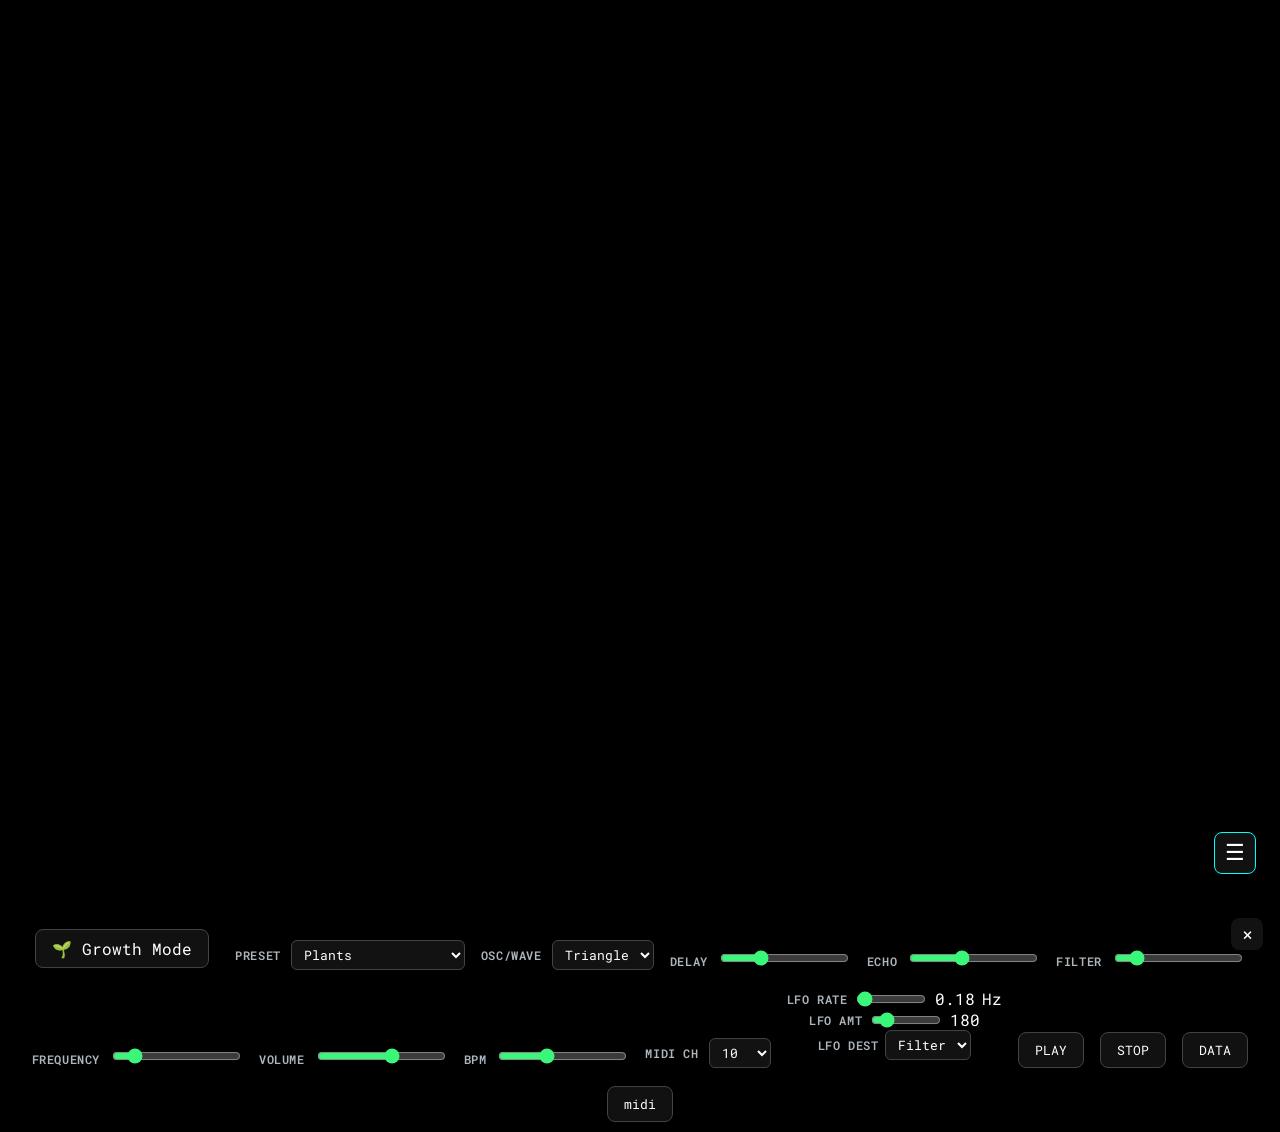
==== plantasia.html @ 4c8a29ea "Initial release of Plantasia growth-mode synth. Canonical vines app with design tokens, accessibilit" ====
<!DOCTYPE html>
<html lang="en">
<head>
  <meta charset="UTF-8" />
  <title>Plantasia — Growth Mode Synth</title>
  <meta name="viewport" content="width=device-width, initial-scale=1.0" />
  <meta name="description" content="Plant-inspired generative synth with growth mode vine visualization, 14 presets, LFO modulation, and MIDI control. Inspired by Mort Garson's Plantasia." />
  <link href="foundation/bootstrap/CUSTOM.css" rel="stylesheet">
  <link href="plantasia-vines.css" rel="stylesheet">
</head>
<body>
<canvas id="waveCanvas" role="img" aria-label="Live audio waveform or plant growth visualization"></canvas>
<div id="infoDisplay" role="status" aria-label="Parameter readout" aria-live="polite"></div>
<button id="openDrawer" class="drawer-toggle-btn" type="button" aria-label="Open controls" aria-expanded="false" aria-controls="drawer">&#9776;</button>
<div class="ui closed" id="drawer" role="region" aria-label="Synth controls">
  <button id="closeDrawer" type="button" aria-label="Close controls">&#215;</button>
  <button id="growthModeToggle" class="growth-toggle-btn" type="button" aria-pressed="false" aria-label="Toggle plant growth mode">🌱 Growth Mode</button>
  <div>
    <label>Preset</label>
    <select id="preset">
      <option value="plants">Plants</option>
      <option value="mold">Mold</option>
      <option value="bacteria">Bacteria</option>
      <option value="mushrooms">Mushrooms</option>
      <option value="harmony">Lifeform Harmony</option>
      <option value="plantasiaClassic">Plantasia Classic</option>
      <option value="greenhouse">Greenhouse Lush</option>
      <option value="cosmicdew">Cosmic Dew</option>
      <option value="daybeam">Daybeam</option>
      <option value="spiralback">Spiral Back</option>
      <option value="rockflora">Planet Rockflora</option>
      <option value="mycomurk">Myco-Murk</option>
      <option value="microburst">Microburst</option>
      <option value="fibonaccishift">Fibonacci Shift</option>
    </select>
  </div>
  <div>
    <label>OSC/WAVE</label>
    <select id="waveformSelect">
      <option value="triangle">Triangle</option>
      <option value="sine">Sine</option>
      <option value="square">Square</option>
      <option value="sawtooth">Sawtooth</option>
    </select>
  </div>
  <div>
    <label>Delay</label>
    <input type="range" id="delay" min="0.01" max="2.0" step="0.01" value="0.6" />
  </div>
  <div>
    <label>Echo</label>
    <input type="range" id="echo" min="0" max="1.0" step="0.01" value="0.4" />
  </div>
  <div>
    <label>Filter</label>
    <input type="range" id="filter" min="100" max="8000" step="10" value="1200" />
  </div>
  <div>
    <label>Frequency</label>
    <input type="range" id="freq" min="50" max="1000" step="1" value="174" />
  </div>
  <div>
    <label>Volume</label>
    <input type="range" id="volume" min="0" max="100" value="60" />
  </div>
  <div>
    <label>BPM</label>
    <input type="range" id="bpm" min="40" max="180" value="90" />
  </div>
  <div>
    <label for="midiChannelSelect">Midi Ch</label>
    <select id="midiChannelSelect">
      <option value="-1">all</option>
      <option value="0">1</option>
      <option value="1">2</option>
      <option value="2">3</option>
      <option value="3">4</option>
      <option value="4">5</option>
      <option value="5">6</option>
      <option value="6">7</option>
      <option value="7">8</option>
      <option value="8">9</option>
      <option value="9">10</option>
      <option value="10">11</option>
      <option value="11">12</option>
      <option value="12">13</option>
      <option value="13">14</option>
      <option value="14">15</option>
      <option value="15">16</option>
    </select>
  </div>
  <div class="mod-section">
    <div class="mod-row">
      <label>LFO Rate</label>
      <input type="range" id="lfoRate" min="0.01" max="10" step="0.01" value="0.18" style="width: 70px;" />
      <span id="lfoRateValue">0.18</span> Hz
    </div>
    <div class="mod-row">
      <label>LFO Amt</label>
      <input type="range" id="lfoAmt" min="0" max="1200" step="1" value="180" style="width: 70px;" />
      <span id="lfoAmtValue">180</span>
    </div>
    <div class="mod-row">
      <label>LFO Dest</label>
      <select id="lfoDest">
        <option value="filter">Filter</option>
        <option value="pitch">Pitch</option>
        <option value="pan">Pan</option>
      </select>
    </div>
  </div>
  <button id="play" type="button" aria-label="Play">PLAY</button>
  <button id="stop" type="button" aria-label="Stop">STOP</button>
  <button id="toggleDisplay" type="button" aria-pressed="false" aria-label="Show or hide data panel">DATA</button>
  <button id="toggleMidiIn" type="button" aria-pressed="true" aria-label="Toggle MIDI input">midi</button>
</div>
<script>
document.addEventListener('DOMContentLoaded', function () {
  // Drawer logic
  const drawer = document.getElementById('drawer');
  const openDrawerBtn = document.getElementById('openDrawer');
  const closeDrawerBtn = document.getElementById('closeDrawer');
  function openDrawer() {
    drawer.classList.remove('closed');
    drawer.classList.add('open');
    openDrawerBtn.style.display = 'none';
    openDrawerBtn.setAttribute('aria-expanded', 'true');
  }
  function closeDrawer() {
    drawer.classList.remove('open');
    drawer.classList.add('closed');
    openDrawerBtn.style.display = '';
    openDrawerBtn.setAttribute('aria-expanded', 'false');
  }
  openDrawerBtn.addEventListener('click', openDrawer);
  closeDrawerBtn.addEventListener('click', closeDrawer);

  // GROWTH MODE - VINE VISUALIZER
  let growthMode = false;
  const growthBtn = document.getElementById('growthModeToggle');
  let vine = null, vineAnimId = null;
  let vinePresetProps = {};

  // Helper for vine preset visual properties
  function getVinePresetProps() {
    const preset = getPresetParams();
    // You can adjust these per-preset for more unique visuals.
    return {
      color: preset.color || "#3fff8b",
      glow: "#aaffc8",
      leaf: "#d7ffd7",
      spiral: ["spiralback","fibonaccishift"].includes(getPreset()),
      zigzag: ["microburst"].includes(getPreset()),
      wide: ["greenhouse","plantasiaClassic"].includes(getPreset()),
      vineWidth: (["greenhouse","plantasiaClassic"].includes(getPreset()) ? 3.4 : 2.1),
      leafSize: (["plants","greenhouse","plantasiaClassic"].includes(getPreset()) ? 8 : 5),
      growthRate: (["microburst"].includes(getPreset()) ? 0.23 : 0.12)
    };
  }

  function resetVine() {
    vinePresetProps = getVinePresetProps();
    vine = {
      points: [],
      tipAngle: -Math.PI/2,
      tipX: window.innerWidth/2,
      tipY: window.innerHeight-30,
      pulse: 0
    };
    vine.points.push({x: vine.tipX, y: vine.tipY, angle: vine.tipAngle, age: 0});
  }

  function growVineFrame() {
    let ctx = canvas.getContext("2d");
    ctx.clearRect(0, 0, canvas.width, canvas.height);

    // Growth: add segment every ~8 frames
    if (!vine.growSlow) vine.growSlow = 0;
    vine.growSlow += vinePresetProps.growthRate;
    if (vine.growSlow >= 1) {
      vine.growSlow -= 1;
      let angleDelta = 0;
      if (vinePresetProps.spiral) {
        angleDelta += 0.07;
      }
      if (vinePresetProps.zigzag) {
        angleDelta += ((Math.floor(vine.points.length/16)%2)===0 ? 0.22 : -0.22);
      }
      // Meandering random walk
      angleDelta += (Math.random()-0.5)*0.16;
      vine.tipAngle += angleDelta;
      let len = 7 + Math.random()*2;
      let nx = vine.tipX + Math.cos(vine.tipAngle)*len;
      let ny = vine.tipY + Math.sin(vine.tipAngle)*len;
      // Wrap around screen
      if (nx < 0) nx = canvas.width+nx;
      if (nx > canvas.width) nx -= canvas.width;
      if (ny < 0) ny = canvas.height+ny;
      if (ny > canvas.height) ny -= canvas.height;
      vine.tipX = nx;
      vine.tipY = ny;
      vine.points.push({x: nx, y: ny, angle: vine.tipAngle, age: 0});
      if (vine.points.length > 1200) vine.points.shift();
    }

    // Pulse decays
    vine.pulse *= 0.96;

    // Draw vine path
    ctx.save();
    ctx.shadowBlur = 24 + vine.pulse*8;
    ctx.shadowColor = vinePresetProps.glow;
    ctx.strokeStyle = vinePresetProps.color;
    ctx.lineWidth = vinePresetProps.vineWidth + vine.pulse*2;
    ctx.beginPath();
    for (let i=0; i<vine.points.length; ++i) {
      let p = vine.points[i];
      if (i===0) ctx.moveTo(p.x, p.y);
      else ctx.lineTo(p.x, p.y);
    }
    ctx.stroke();
    ctx.shadowBlur = 0;

    // Draw leaves every 14-20 segments
    for (let i=16; i<vine.points.length; i+=Math.floor(14+Math.random()*6)) {
      let p = vine.points[i];
      ctx.save();
      ctx.translate(p.x, p.y);
      ctx.rotate(p.angle+Math.PI/2);
      ctx.fillStyle = vinePresetProps.leaf;
      ctx.globalAlpha = 0.68;
      ctx.beginPath();
      ctx.ellipse(0, 0, vinePresetProps.leafSize, vinePresetProps.leafSize/2.2, 0, 0, Math.PI*2);
      ctx.fill();
      ctx.restore();
    }

    ctx.restore();

    // Animate
    if (growthMode) vineAnimId = requestAnimationFrame(growVineFrame);
  }

  function vinePulse() {
    vine.pulse = 1.25;
  }
  // --- Instrumentation parameters per preset ---
  const presetSettings = {
    plants: { scale: [174, 220, 285, 396, 528, 660], color: "#00FF7F", waveform: "triangle", attack: 0.25, release: 2.0, detuneCents: [-7, 0, 7], pan: 0, filterType: "lowpass", filterFreq: 1800, delay: 0.4, echo: 0.34, reverb: 0.5 },
    mold: { scale: [432, 639, 741, 852], color: "#8A2BE2", waveform: "sawtooth", attack: 0.04, release: 0.7, detuneCents: [-10, 0, 10], pan: () => Math.random()*2-1, filterType: "bandpass", filterFreq: 1100, delay: 0.5, echo: 0.51, reverb: 0.25 },
    bacteria: { scale: [528, 554, 585, 728, 311], color: "#FF4500", waveform: "square", attack: 0.01, release: 0.18, detuneCents: [-12, 0, 12], pan: () => Math.random()*2-1, filterType: "highpass", filterFreq: 1400, delay: 0.2, echo: 0.17, reverb: 0.12 },
    mushrooms: { scale: [417, 444, 528, 639, 392], color: "#FFD700", waveform: "sine", attack: 0.11, release: 1.1, detuneCents: [-6, 0, 6], pan: () => Math.sin(performance.now()/950), filterType: "lowpass", filterFreq: 1600, delay: 0.38, echo: 0.24, reverb: 0.44 },
    harmony: { scale: [261, 329, 392, 466, 528, 639], color: "#00FFFF", waveform: "triangle", attack: 0.27, release: 2.1, detuneCents: [-8, 0, 8], pan: 0, filterType: "lowpass", filterFreq: 2400, delay: 0.22, echo: 0.32, reverb: 0.63 },
    plantasiaClassic: { scale: [174, 220, 261.63, 329.63, 392, 523.25], color: "#8fd694", waveform: "triangle", attack: 0.35, release: 2.8, detuneCents: [-7, 0, 7], pan: 0, filterType: "lowpass", filterFreq: 1400, delay: 0.23, echo: 0.32, reverb: 0.44 },
    greenhouse: { scale: [432, 512, 538, 576, 648], color: "#56f28c", waveform: "sine", attack: 0.45, release: 2.5, detuneCents: [-12, -3, 7, 12], pan: 0, filterType: "lowpass", filterFreq: 500, delay: 0.4, echo: 0.5, reverb: 0.65 },
    cosmicdew: { scale: [528, 1056, 792, 1584, 2112], color: "#a5e6f4", waveform: "triangle", attack: 0.6, release: 3.2, detuneCents: [-24, 0, 11], pan: () => Math.sin(performance.now()/370), filterType: "highpass", filterFreq: 800, delay: 0.6, echo: 0.7, reverb: 1.0 },
    daybeam: { scale: [440, 660, 880, 990, 1320], color: "#ffe56c", waveform: "sawtooth", attack: 0.09, release: 0.18, detuneCents: [-4, 0, 4], pan: () => Math.random()*2-1, filterType: "bandpass", filterFreq: 1200, delay: 0.2, echo: 0.4, reverb: 0.22 },
    spiralback: { scale: [321.9, 521.3, 843.2, 987, 1598.3], color: "#ffb44f", waveform: "triangle", attack: 0.21, release: 0.89, detuneCents: [-13, 0, 8, 21], pan: 0, filterType: "lowpass", filterFreq: 987, delay: 0.618, echo: 0.382, reverb: 0.5 },
    rockflora: { scale: [440, 660, 880, 1350, 1760], color: "#9df0ff", waveform: "square", attack: 0.03, release: 0.13, detuneCents: [-8, 0, 8], pan: () => Math.random()*2-1, filterType: "highpass", filterFreq: 1350, delay: 0.18, echo: 0.28, reverb: 0.15 },
    mycomurk: { scale: [198, 259, 396, 420, 792], color: "#4e3e57", waveform: "sawtooth", attack: 0.22, release: 2.1, detuneCents: [-24, 0, 12, 19], pan: () => Math.random()*2-1, filterType: "lowpass", filterFreq: 420, delay: 0.35, echo: 0.45, reverb: 0.6 },
    microburst: { scale: [333, 666, 999, 555, 777], color: "#ff9e57", waveform: "triangle", attack: 0.01, release: 0.07, detuneCents: [-18, 0, 4, 13], pan: () => Math.random()*2-1, filterType: "highpass", filterFreq: 1300, delay: 0.1, echo: 0.9, reverb: 0.18 },
    fibonaccishift: { scale: [233, 377, 610, 987, 1597], color: "#aab6ff", waveform: "triangle", attack: 0.07, release: 0.3, detuneCents: [-21, 0, 5, 13], pan: 0, filterType: "bandpass", filterFreq: 987, delay: 0.377, echo: 0.233, reverb: 0.23 }
  };

  // Store user-selected waveform
  let userWaveform = null;
  const waveformSelect = document.getElementById('waveformSelect');
  waveformSelect.addEventListener('change', function() { userWaveform = this.value; });
  function getWaveformFromPreset() { return userWaveform || getPresetParams().waveform; }

  $("preset").addEventListener('change', function() {
    userWaveform = null;
    waveformSelect.value = getPresetParams().waveform || "triangle";
    if (growthMode) {
      resetVine();
      growVineFrame();
    }
  });

  // Modulation controls
  const lfoRateSlider = $("lfoRate");
  const lfoAmtSlider = $("lfoAmt");
  const lfoDestSelect = $("lfoDest");
  const lfoRateValue = $("lfoRateValue");
  const lfoAmtValue = $("lfoAmtValue");
  function updateLfoDisplay() {
    lfoRateValue.textContent = lfoRateSlider.value;
    lfoAmtValue.textContent = lfoAmtSlider.value;
  }
  lfoRateSlider.addEventListener('input', updateLfoDisplay);
  lfoAmtSlider.addEventListener('input', updateLfoDisplay);
  updateLfoDisplay();

  // Audio Engine
  let audioCtx, analyser, masterGain, reverbNode, bufferLength, dataArray;
  let bpm = 90, bpmTimer = null, stopped = true;
  let trailFrames = [], currentWaveColor = "#00FF7F";
  let canvas = document.getElementById("waveCanvas"), ctx = canvas.getContext("2d");

  function $(id) { return document.getElementById(id); }
  function getPreset() { return $("preset").value; }
  function getPresetParams() { return presetSettings[getPreset()]; }
  function getScaleFromPreset() { return getPresetParams().scale; }
  function getColorFromPreset() { return getPresetParams().color; }

  function initAudio() {
    if (audioCtx) return;
    canvas.width = window.innerWidth;
    canvas.height = window.innerHeight;
    audioCtx = new (window.AudioContext || window.webkitAudioContext)({latencyHint: 'interactive'});
    analyser = audioCtx.createAnalyser();
    analyser.fftSize = 2048;
    bufferLength = analyser.frequencyBinCount;
    dataArray = new Uint8Array(bufferLength);

    masterGain = audioCtx.createGain();
    masterGain.gain.value = parseFloat($("volume").value) / 100;

    reverbNode = audioCtx.createDelay();
    const reverbFeedback = audioCtx.createGain();
    reverbNode.delayTime.value = 0.4;
    reverbFeedback.gain.value = 0.4;
    reverbNode.connect(reverbFeedback);
    reverbFeedback.connect(reverbNode);
    reverbNode.connect(masterGain);
    masterGain.connect(audioCtx.destination);
    masterGain.connect(analyser);

    animate();
  }

  // Polyphony, Drift, Saturation, Filter Resonance, LFOs
  let polyNotes = [];
  function playInstrument(params, when=undefined) {
    const now = audioCtx.currentTime;
    const startTime = when !== undefined ? when : now;
    const filterNode = audioCtx.createBiquadFilter();
    filterNode.type = params.filterType || "lowpass";
    filterNode.frequency.value = params.filterFreq;
    filterNode.Q.value = 7;

    // "Warm" drive/saturation using a waveshaper
    const shaper = audioCtx.createWaveShaper();
    shaper.curve = (function() {
      let c = new Float32Array(65536);
      for (let i = 0; i < 65536; ++i) {
        let x = (i - 32768) / 32768;
        c[i] = Math.tanh(x * 1.5) * 0.8 + x * 0.2;
      }
      return c;
    })();

    // Delay/Echo/Reverb
    const delayNode = audioCtx.createDelay();
    delayNode.delayTime.value = params.delay;
    const feedbackNode = audioCtx.createGain();
    feedbackNode.gain.value = params.echo;

    const reverbSend = audioCtx.createDelay();
    reverbSend.delayTime.value = params.reverb || 0.3;

    polyNotes = polyNotes.filter(n => n.endTime > now);
    if (polyNotes.length > 8) polyNotes.shift();

    const gainNode = audioCtx.createGain();
    gainNode.gain.setValueAtTime(0, startTime);
    gainNode.gain.linearRampToValueAtTime(0.3, startTime + params.attack);
    gainNode.gain.linearRampToValueAtTime(0.0, startTime + params.attack + params.release);

    const panNode = audioCtx.createStereoPanner();
    panNode.pan.value = typeof params.pan === "function" ? params.pan() : (params.pan || 0);

    // LFO/Modulation
    const lfoType = "sine";
    const lfoRate = parseFloat(lfoRateSlider.value);
    const lfoAmt = parseFloat(lfoAmtSlider.value);
    const lfoDest = lfoDestSelect.value;

    let lfo, lfoGain, lfoPitchTarget, lfoFilterTarget, lfoPanTarget;
    if (lfoAmt > 0) {
      lfo = audioCtx.createOscillator();
      lfo.type = lfoType;
      lfo.frequency.value = lfoRate;
      lfoGain = audioCtx.createGain();
      lfoGain.gain.value = lfoAmt;

      if (lfoDest === "filter") {
        lfo.connect(lfoGain).connect(filterNode.frequency);
      } else if (lfoDest === "pitch") {
        lfoPitchTarget = [];
      } else if (lfoDest === "pan") {
        lfo.connect(lfoGain).connect(panNode.pan);
      }
      lfo.start(startTime);
      lfo.stop(startTime + params.attack + params.release + 0.1);
    }

    params.detuneCents = params.detuneCents || [-5, 0, 5];
    params.detuneCents.forEach(offset => {
      const drift = (Math.random() - 0.5) * 6;
      const o = audioCtx.createOscillator();
      o.type = getWaveformFromPreset();
      if (lfo && lfoDest === "pitch") {
        const oscDetune = o.detune;
        lfo.connect(lfoGain);
        lfoGain.connect(oscDetune);
        o.detune.setValueAtTime(offset + drift, startTime);
      } else {
        o.detune.value = offset + drift;
      }
      o.frequency.value = params.freq * Math.pow(2, (offset + drift)/1200);
      o.connect(gainNode);
      o.start(startTime);
      o.stop(startTime + params.attack + params.release + 0.1);
      polyNotes.push({osc: o, endTime: startTime + params.attack + params.release + 0.1});
    });

    gainNode.connect(panNode);
    panNode.connect(filterNode);
    filterNode.connect(shaper);
    shaper.connect(delayNode);
    delayNode.connect(feedbackNode);
    feedbackNode.connect(delayNode);
    delayNode.connect(reverbSend);
    reverbSend.connect(reverbNode);
    gainNode.connect(analyser);

    // GROWTH MODE: pulse vine (replaces EQ)
    if (growthMode) vinePulse();
  }

  function playTone(freq, midiEventTimeMs) {
    if (!audioCtx) initAudio();
    if (audioCtx.state === "suspended") audioCtx.resume();

    const params = { ...getPresetParams() };
    params.freq = freq;
    params.waveform = getWaveformFromPreset();
    params.delay = parseFloat($("delay").value);
    params.echo = parseFloat($("echo").value);
    params.filterFreq = parseFloat($("filter").value);
    params.reverb = 0.3 + parseFloat($("echo").value)*0.5;

    if (typeof midiEventTimeMs === "number") {
      const delta = (midiEventTimeMs - performance.now())/1000;
      const when = Math.max(audioCtx.currentTime, audioCtx.currentTime + delta);
      playInstrument(params, when);
    } else {
      playInstrument(params);
    }
  }

  function scheduleNotes(scale) {
    clearInterval(bpmTimer);
    bpmTimer = setInterval(() => {
      if (!stopped) {
        const freq = scale[Math.floor(Math.random() * scale.length)];
        playTone(freq);
        if (typeof sendMidiNote === "function") sendMidiNote(freq);
      }
    }, 60000 / bpm);
  }

  // Visualizer: vine or EQ
  function animate() {
    if (growthMode) {
      // Vine visualizer is active, animate with growVineFrame
      if (!vine) resetVine();
      if (!vineAnimId) growVineFrame();
      return;
    }
    if (!analyser || !dataArray) {
      requestAnimationFrame(animate);
      return;
    }
    let ctx = canvas.getContext("2d");
    analyser.getByteTimeDomainData(dataArray);
    ctx.fillStyle = "rgba(0, 0, 0, 0.06)";
    ctx.fillRect(0, 0, canvas.width, canvas.height);

    if (trailFrames.length > 12) trailFrames.shift();
    trailFrames.push([...dataArray]);

    const grad = ctx.createLinearGradient(0, 0, canvas.width, 0);
    grad.addColorStop(0, currentWaveColor);
    grad.addColorStop(1, "#000000");

    for (let t = 0; t < trailFrames.length; t++) {
      const data = trailFrames[t];
      const slice = canvas.width / data.length;
      ctx.beginPath();
      let x = 0;
      for (let i = 0; i < data.length; i++) {
        const v = (data[i] - 128) / 128.0;
        const y = (v * canvas.height / 2.0 * 0.9) + canvas.height / 2;
        if (i === 0) ctx.moveTo(x, y);
        else ctx.lineTo(x, y);
        x += slice;
      }
      const alpha = 0.06 + (t / trailFrames.length) * 0.13;
      ctx.strokeStyle = grad;
      ctx.globalAlpha = alpha;
      ctx.shadowBlur = 15;
      ctx.shadowColor = currentWaveColor;
      ctx.stroke();
      ctx.shadowBlur = 0;
      ctx.globalAlpha = 1.0;
    }
    requestAnimationFrame(animate);
  }

  // Growth Mode toggle
  function setGrowthMode(on) {
    growthMode = !!on;
    growthBtn.setAttribute("aria-pressed", growthMode ? "true" : "false");
    if (growthMode) {
      growthBtn.classList.add("active");
      cancelAnimationFrame(vineAnimId);
      vineAnimId = null;
      resetVine();
      growVineFrame();
    } else {
      growthBtn.classList.remove("active");
      cancelAnimationFrame(vineAnimId);
      vineAnimId = null;
      vine = null;
      animate();
    }
  }
  growthBtn.addEventListener("click", function() {
    setGrowthMode(!growthMode);
  });

  $("play").addEventListener('click', () => {
    initAudio();
    stopped = false;
    const scale = getScaleFromPreset();
    currentWaveColor = getColorFromPreset();
    scheduleNotes(scale);
    if (growthMode) {
      resetVine();
      growVineFrame();
    }
  });

  $("stop").addEventListener('click', () => {
    stopped = true;
    clearInterval(bpmTimer);
  });

  $("bpm").addEventListener('input', e => {
    bpm = parseInt(e.target.value);
    if (!stopped) {
      scheduleNotes(getScaleFromPreset());
    }
  });

  $("preset").addEventListener('change', () => {
    currentWaveColor = getColorFromPreset();
    if (!stopped) {
      scheduleNotes(getScaleFromPreset());
    }
  });

  const display = $("infoDisplay");
  $("toggleDisplay").addEventListener("click", () => {
    const visible = display.style.display !== "none";
    display.style.display = visible ? "none" : "block";
    $("toggleDisplay").setAttribute("aria-pressed", visible ? "false" : "true");
  });
  function updateDisplay() {
    const p = getPresetParams();
    display.textContent =
      "PRESET     : " + getPreset() + "\n" +
      "SCALE      : [" + p.scale.join(", ") + "]\n" +
      "OSC/WAVE   : " + getWaveformFromPreset() + "\n" +
      "ATTACK     : " + p.attack + "s\n" +
      "RELEASE    : " + p.release + "s\n" +
      "DETUNE     : [" + p.detuneCents.join(", ") + "]\n" +
      "FILTER     : " + p.filterType + " " + $("filter").value + "Hz\n" +
      "DELAY      : " + $("delay").value + "s\n" +
      "ECHO       : " + $("echo").value + "\n" +
      "REVERB     : " + (0.3 + parseFloat($("echo").value)*0.5).toFixed(2) + "\n" +
      "VOLUME     : " + $("volume").value + "\n" +
      "BPM        : " + $("bpm").value +
      "\nLFO        : " + lfoDestSelect.value + " " + lfoRateSlider.value + "Hz x " + lfoAmtSlider.value +
      "\nGROWTH MODE: " + (growthMode ? "ON" : "OFF") +
      "\nMIDI IN    : " + (midiInEnabled ? "ON" : "OFF") +
      "\nMIDI CHAN  : " + (midiChannel === -1 ? 'all' : (Number(midiChannel)+1));
  }
  setInterval(updateDisplay, 250);

  window.addEventListener('resize', function() {
    if (!canvas) return;
    canvas.width = window.innerWidth;
    canvas.height = window.innerHeight;
    if (growthMode) {
      resetVine();
      growVineFrame();
    }
  });

  /* --- MIDI Controls --- */
  let midiChannel = 9;
  let midiAccess = null, midiOutput = null, midiInEnabled = true;

  function midiNoteToFreq(note) { return 440 * Math.pow(2, (note - 69) / 12);}
  const midiButtonMap = {
    36: () => playScaleNote(0),  37: () => playScaleNote(1), 38: () => playScaleNote(2),
    39: () => playScaleNote(3),  40: () => playScaleNote(4),
    41: nextPreset,  42: prevPreset,
    43: () => $("play").click(), 44: () => $("stop").click(),
    45: () => incSlider('delay', +0.05),   46: () => incSlider('delay', -0.05),
    47: () => incSlider('echo', +0.05),    48: () => incSlider('echo', -0.05),
    49: () => incSlider('filter', +100),   50: () => incSlider('filter', -100)
  };
  function playScaleNote(index, midiEventTimeMs) {
    if (!audioCtx) initAudio();
    if (audioCtx.state === "suspended") audioCtx.resume();
    const preset = getPresetParams();
    const freq = preset.scale[index % preset.scale.length];
    if (freq) playTone(freq, midiEventTimeMs);
  }
  function nextPreset() {
    const presetEl = $("preset");
    const presetOrder = [
      'plants','mold','bacteria','mushrooms','harmony',
      'plantasiaClassic','greenhouse','cosmicdew','daybeam','spiralback','rockflora','mycomurk','microburst','fibonaccishift'
    ];
    let idx = presetOrder.indexOf(presetEl.value);
    presetEl.value = presetOrder[(idx + 1) % presetOrder.length];
    waveformSelect.value = getPresetParams().waveform || "triangle";
    userWaveform = null;
    currentWaveColor = getColorFromPreset();
    if (growthMode) {
      resetVine();
      growVineFrame();
    }
    if (!stopped) scheduleNotes(getScaleFromPreset());
  }
  function prevPreset() {
    const presetEl = $("preset");
    const presetOrder = [
      'plants','mold','bacteria','mushrooms','harmony',
      'plantasiaClassic','greenhouse','cosmicdew','daybeam','spiralback','rockflora','mycomurk','microburst','fibonaccishift'
    ];
    let idx = presetOrder.indexOf(presetEl.value);
    presetEl.value = presetOrder[(idx - 1 + presetOrder.length) % presetOrder.length];
    waveformSelect.value = getPresetParams().waveform || "triangle";
    userWaveform = null;
    currentWaveColor = getColorFromPreset();
    if (growthMode) {
      resetVine();
      growVineFrame();
    }
    if (!stopped) scheduleNotes(getScaleFromPreset());
  }
  function incSlider(id, delta) {
    const el = $(id);
    let min = parseFloat(el.min), max = parseFloat(el.max), step = parseFloat(el.step);
    let value = parseFloat(el.value) + delta;
    value = Math.round(value / step) * step;
    value = Math.max(min, Math.min(max, value));
    el.value = value;
    el.dispatchEvent(new Event('input', { bubbles: true }));
    if (id === 'volume' && masterGain) masterGain.gain.value = parseFloat(el.value) / 100;
    if (id === 'bpm' && !stopped) {
      bpm = Math.round(value);
      scheduleNotes(getScaleFromPreset());
    }
  }
  function handleMidiMessage(e) {
    const [status, note, velocity] = e.data;
    const type = status & 0xf0;
    const channel = status & 0x0f;
    if (!midiInEnabled) return;
    if (type === 0x90 && velocity > 0 && (midiChannel === -1 || channel === midiChannel)) {
      if (midiButtonMap[note]) {
        midiButtonMap[note](undefined, e.receivedTime);
      } else if (note >= 36 && note < 36 + getScaleFromPreset().length) {
        playScaleNote(note - 36, e.receivedTime);
      }
    }
  }
  function setupMidi() {
    if (!navigator.requestMIDIAccess) return;
    navigator.requestMIDIAccess().then(midi => {
      midiAccess = midi;
      const outputs = Array.from(midiAccess.outputs.values());
      if (outputs.length > 0) midiOutput = outputs[0];
      function registerInputs() {
        midiAccess.inputs.forEach(input => { input.onmidimessage = handleMidiMessage; });
      }
      registerInputs();
      midiAccess.onstatechange = function(event) {
        if (event.port.type === "input" && event.port.state === "connected") registerInputs();
      };
    }, err => { console.warn("No MIDI access", err); });
  }
  setupMidi();
  function sendMidiNote(freq) {
    if (!midiOutput) return;
    let midiNote = Math.round(69 + 12 * Math.log2(freq / 440));
    let velocity = 100;
    let channel = midiChannel === -1 ? 9 : midiChannel;
    midiOutput.send([0x90 + channel, midiNote, velocity]);
    setTimeout(() => { midiOutput.send([0x80 + channel, midiNote, 0]); }, 400);
  }
  $("toggleMidiIn").addEventListener('click', () => {
    midiInEnabled = !midiInEnabled;
    $("toggleMidiIn").textContent = "midi" + (midiInEnabled ? "" : " off");
    $("toggleMidiIn").setAttribute("aria-pressed", midiInEnabled ? "true" : "false");
  });
  const midiChannelSelect = $("midiChannelSelect");
  midiChannelSelect.value = midiChannel;
  midiChannelSelect.addEventListener('change', function() {
    midiChannel = Number(this.value);
  });


  document.addEventListener('keydown', (e) => {
    if (e.code !== 'Space') return;
    const tag = document.activeElement && document.activeElement.tagName;
    if (tag && ['INPUT', 'SELECT', 'TEXTAREA', 'BUTTON'].includes(tag)) return;
    e.preventDefault();
    if (stopped) $("play").click();
    else $("stop").click();
  });

  // Initial visualizer
  animate();
});
</script>
</body>
</html>
---- foundation/bootstrap/CUSTOM.css ----
/**
 * Plantastic / Plantasia — brand overrides
 * Maps Foundation design tokens to Bootstrap 5.0.2 CSS variables.
 * Dark synth theme inspired by Mort Garson's Plantasia.
 */

@import url('https://fonts.googleapis.com/css2?family=Roboto+Mono:wght@400;600;700&display=swap');

:root {
  /* Color tokens — foundation/tokens/COLOR_TOKENS.md */
  --color-primary: #3af779;
  --color-primary-muted: #00ff7f;
  --color-secondary: #6c757d;
  --color-accent: #00ffff;

  --color-surface-default: #000000;
  --color-surface-raised: #111111;
  --color-surface-sunken: #121212;
  --color-surface-overlay: rgba(0, 0, 0, 0.92);

  --color-text-primary: #ffffff;
  --color-text-secondary: #adb5bd;
  --color-text-inverse: #000000;
  --color-text-link: #3af779;

  --color-border-default: #444444;
  --color-border-subtle: #333333;
  --color-border-focus: #3af779;

  --color-status-success: #3af779;
  --color-status-warning: #ffc107;
  --color-status-error: #ff4500;
  --color-status-info: #00ffff;

  /* Typography tokens */
  --font-family-base: 'Roboto Mono', ui-monospace, 'Cascadia Code', monospace;
  --font-family-mono: 'Roboto Mono', ui-monospace, monospace;
  --font-size-xs: 0.75rem;
  --font-size-sm: 0.875rem;
  --font-size-base: 1rem;
  --font-size-lg: 1.125rem;

  /* Spacing tokens (4px grid) */
  --space-1: 0.25rem;
  --space-2: 0.5rem;
  --space-3: 1rem;
  --space-4: 1.5rem;
  --space-5: 2rem;

  /* Radius tokens */
  --radius-sm: 0.25rem;
  --radius-md: 0.375rem;
  --radius-lg: 0.5rem;
  --radius-pill: 0.8125rem;

  /* Shadow tokens */
  --shadow-sm: 0 1px 3px rgba(0, 0, 0, 0.4);
  --shadow-md: 0 2px 12px rgba(0, 0, 0, 0.5);
  --shadow-lg: 0 4px 24px rgba(0, 0, 0, 0.6);
  --shadow-glow: 0 0 16px rgba(58, 247, 121, 0.35);

  /* Bootstrap variable bridge */
  --bs-primary: var(--color-primary);
  --bs-secondary: var(--color-secondary);
  --bs-success: var(--color-status-success);
  --bs-info: var(--color-status-info);
  --bs-warning: var(--color-status-warning);
  --bs-danger: var(--color-status-error);
  --bs-body-bg: var(--color-surface-default);
  --bs-body-color: var(--color-text-primary);
  --bs-border-color: var(--color-border-default);
  --bs-font-sans-serif: var(--font-family-base);
  --bs-link-color: var(--color-text-link);
  --bs-link-hover-color: var(--color-primary-muted);
}

body {
  font-family: var(--font-family-base);
  background-color: var(--color-surface-default);
  color: var(--color-text-primary);
}

/* Bootstrap dark-theme overrides */
.btn-primary {
  --bs-btn-bg: var(--color-primary);
  --bs-btn-border-color: var(--color-primary);
  --bs-btn-color: var(--color-text-inverse);
  --bs-btn-hover-bg: var(--color-primary-muted);
  --bs-btn-hover-border-color: var(--color-primary-muted);
  --bs-btn-hover-color: var(--color-text-inverse);
  --bs-btn-active-bg: var(--color-primary-muted);
  --bs-btn-active-border-color: var(--color-primary-muted);
  --bs-btn-active-color: var(--color-text-inverse);
}

.btn-outline-light {
  --bs-btn-color: var(--color-text-primary);
  --bs-btn-border-color: var(--color-border-default);
  --bs-btn-hover-bg: var(--color-surface-raised);
  --bs-btn-hover-border-color: var(--color-primary);
  --bs-btn-hover-color: var(--color-primary);
  --bs-btn-active-bg: var(--color-surface-sunken);
  --bs-btn-active-border-color: var(--color-primary);
  --bs-btn-active-color: var(--color-primary);
}

.btn-outline-danger {
  --bs-btn-hover-color: var(--color-status-error);
  --bs-btn-hover-border-color: var(--color-status-error);
}

.form-control,
.form-select {
  background-color: var(--color-surface-sunken);
  border-color: var(--color-border-default);
  color: var(--color-text-primary);
}

.form-control:focus,
.form-select:focus {
  background-color: var(--color-surface-sunken);
  border-color: var(--color-border-focus);
  color: var(--color-text-primary);
  box-shadow: 0 0 0 0.2rem rgba(58, 247, 121, 0.25);
}

.form-range {
  accent-color: var(--color-primary);
}

.form-label {
  color: var(--color-text-secondary);
  font-size: var(--font-size-xs);
  font-weight: 600;
  letter-spacing: 0.05em;
  text-transform: uppercase;
  margin-bottom: var(--space-1);
}

.form-control-color {
  width: 100%;
  height: 2rem;
  padding: 0;
  border-color: var(--color-border-default);
}

.card {
  background-color: var(--color-surface-raised);
  border-color: var(--color-border-subtle);
}

.text-muted {
  color: var(--color-text-secondary) !important;
}

.navbar-dark {
  background-color: var(--color-surface-raised) !important;
  border-bottom: 1px solid var(--color-border-subtle);
}

/* Focus visible — foundation/design-system/ACCESSIBILITY.md */
:focus-visible {
  outline: 2px solid var(--color-border-focus);
  outline-offset: 2px;
}

/* Reduced motion — foundation/design-system/MOTION.md */
@media (prefers-reduced-motion: reduce) {
  *,
  *::before,
  *::after {
    animation-duration: 0.01ms !important;
    animation-iteration-count: 1 !important;
    transition-duration: 0.01ms !important;
  }
}
---- plantasia-vines.css ----
/**
 * Plantasia Vines — layout and drawer UI
 * Uses design tokens from foundation/bootstrap/CUSTOM.css
 */

html,
body {
  margin: 0;
  padding: 0;
  background: var(--color-surface-default);
  color: var(--color-text-primary);
  font-family: var(--font-family-base);
  overflow: hidden;
  height: 100vh;
  height: 100dvh;
  width: 100vw;
}

#waveCanvas {
  position: absolute;
  top: 0;
  left: 0;
  width: 100vw;
  height: 100vh;
  z-index: 0;
  display: block;
  background: var(--color-surface-default);
  transition: opacity 0.4s;
}

.ui {
  position: absolute;
  bottom: 0;
  width: 100vw;
  background: var(--color-surface-overlay);
  padding: 18px 0 10px 0;
  display: flex;
  flex-wrap: wrap;
  justify-content: center;
  align-items: flex-end;
  gap: 18px 16px;
  z-index: 2;
  border-radius: 28px 28px 0 0;
  box-shadow: var(--shadow-lg);
  transition: transform 0.22s cubic-bezier(0.87, 0, 0.13, 1);
}

.ui.closed {
  transform: translateY(105%);
  pointer-events: none;
}

.ui.open {
  transform: translateY(0%);
  pointer-events: auto;
}

.ui label {
  color: var(--color-text-secondary);
  font-size: var(--font-size-xs);
  font-weight: 600;
  letter-spacing: 0.05em;
  text-transform: uppercase;
}

.ui select,
.ui input[type="range"] {
  accent-color: var(--color-primary);
}

.ui select {
  background: var(--color-surface-sunken);
  border: 1px solid var(--color-border-default);
  color: var(--color-text-primary);
  border-radius: var(--radius-md);
  padding: var(--space-1) var(--space-2);
  font-family: var(--font-family-base);
}

.ui button {
  font-family: var(--font-family-base);
  background: var(--color-surface-raised);
  border: 1.5px solid var(--color-border-default);
  color: var(--color-text-primary);
  border-radius: var(--radius-lg);
  cursor: pointer;
  padding: var(--space-2) var(--space-3);
  transition: background 0.14s, color 0.14s, border-color 0.14s;
}

.ui button:hover {
  border-color: var(--color-primary);
  color: var(--color-primary);
}

.drawer-toggle-btn {
  position: fixed;
  right: 24px;
  bottom: 26px;
  z-index: 10;
  background: var(--color-surface-raised);
  color: var(--color-text-primary);
  border: 1.5px solid var(--color-accent);
  border-radius: var(--radius-lg);
  width: 42px;
  height: 42px;
  font-size: 22px;
  cursor: pointer;
  box-shadow: var(--shadow-sm);
  display: flex;
  align-items: center;
  justify-content: center;
  transition: background 0.14s, color 0.14s, border-color 0.14s;
}

.drawer-toggle-btn.open {
  background: var(--color-surface-sunken);
  color: var(--color-primary);
  border-color: var(--color-primary);
}

#closeDrawer {
  position: absolute;
  top: 7px;
  right: 17px;
  z-index: 20;
  width: 32px;
  height: 32px;
  border-radius: var(--radius-lg);
  border: none;
  background: var(--color-surface-sunken);
  color: var(--color-text-primary);
  font-size: 18px;
  cursor: pointer;
  font-family: var(--font-family-base);
  display: flex;
  align-items: center;
  justify-content: center;
}

#infoDisplay {
  position: absolute;
  top: 18px;
  left: 16px;
  z-index: 3;
  background: rgba(0, 0, 0, 0.7);
  color: var(--color-text-primary);
  font-size: var(--font-size-sm);
  padding: 14px 17px 14px 15px;
  display: none;
  border-radius: var(--radius-lg);
  white-space: pre;
  letter-spacing: 0.4px;
  border: 1.5px solid var(--color-border-subtle);
  box-shadow: var(--shadow-md);
  max-width: 80vw;
}

.mod-section {
  display: flex;
  flex-direction: column;
  align-items: center;
  margin-bottom: 8px;
}

.mod-row {
  display: flex;
  flex-direction: row;
  align-items: center;
  gap: 7px;
}

.mod-row label {
  font-size: var(--font-size-xs);
}

.growth-toggle-btn {
  font-size: var(--font-size-base);
  padding: 7px 18px;
  background: rgba(58, 247, 121, 0.12);
  border: 1.5px solid var(--color-primary-muted);
  color: var(--color-primary-muted);
  border-radius: var(--radius-lg);
  cursor: pointer;
  transition: background 0.18s, color 0.15s, border-color 0.15s;
  margin-right: 10px;
  margin-bottom: 2px;
}

.growth-toggle-btn.active {
  background: rgba(58, 247, 121, 0.28);
  color: var(--color-text-primary);
  border-color: var(--color-primary);
  box-shadow: var(--shadow-glow);
}

@media (max-width: 700px) {
  .ui {
    flex-direction: column;
    align-items: stretch;
    max-width: 99vw;
    min-width: 90vw;
    border-radius: 20px 20px 0 0;
  }

  .ui > div {
    margin: 0 0 8px 0;
  }

  .ui input[type="range"],
  .ui select {
    width: 80vw;
  }

  .ui button {
    min-width: 90vw;
  }

  .drawer-toggle-btn {
    width: 44px;
    height: 44px;
    font-size: 28px;
  }
}

@media (prefers-reduced-motion: reduce) {
  #waveCanvas,
  .ui,
  .drawer-toggle-btn,
  .growth-toggle-btn,
  .ui button {
    transition: none;
  }
}
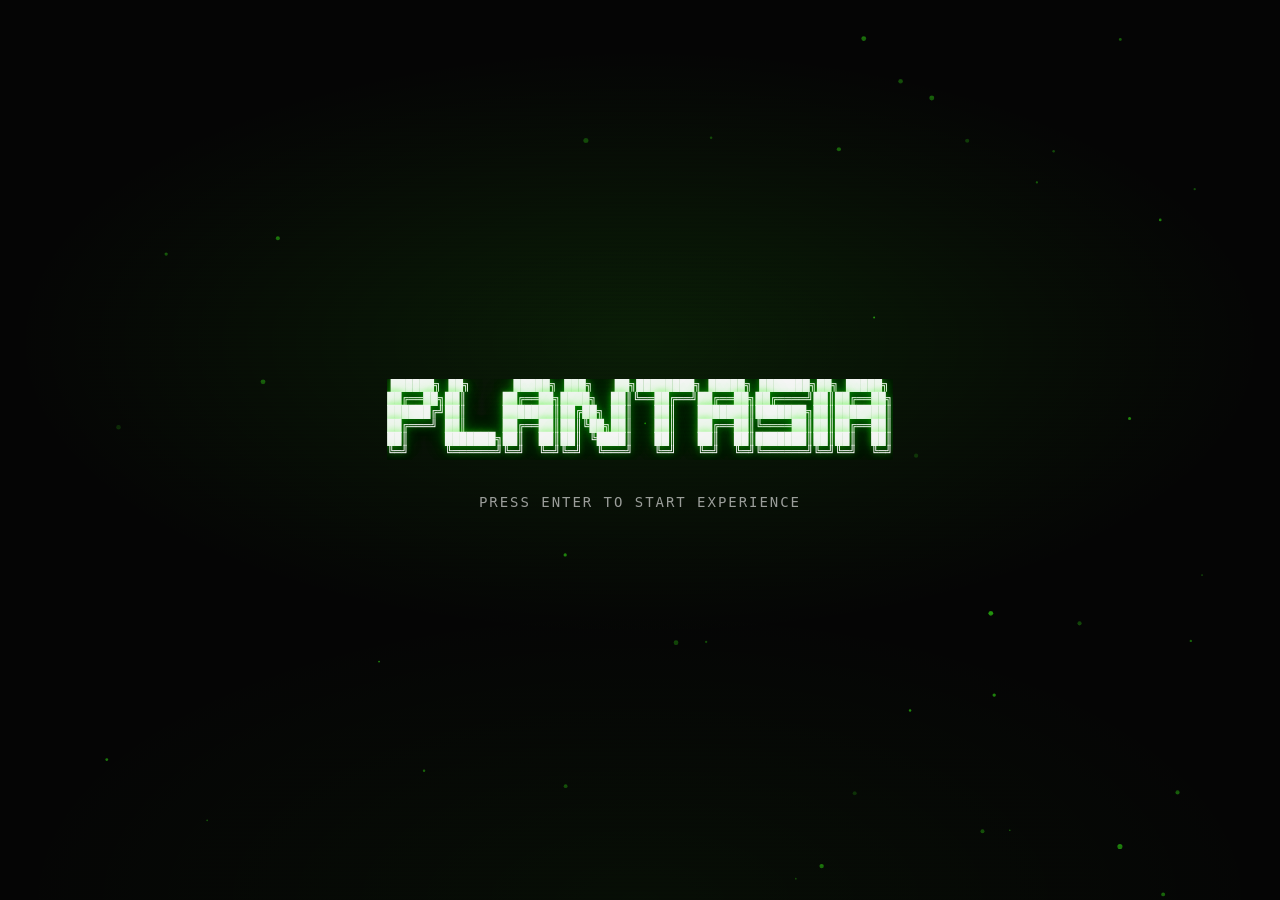
==== commit 57b05219: "Add signature sound engine, Juno Flow installation, and three performance modes. Introduces botanica" ====
--- a/plantasia.html
+++ b/plantasia.html
@@ -2,734 +2,13 @@
 <html lang="en">
 <head>
   <meta charset="UTF-8" />
-  <title>Plantasia — Growth Mode Synth</title>
+  <title>Plantasia</title>
+  <meta http-equiv="refresh" content="0; url=index.html" />
+  <link rel="canonical" href="index.html" />
   <meta name="viewport" content="width=device-width, initial-scale=1.0" />
-  <meta name="description" content="Plant-inspired generative synth with growth mode vine visualization, 14 presets, LFO modulation, and MIDI control. Inspired by Mort Garson's Plantasia." />
-  <link href="foundation/bootstrap/CUSTOM.css" rel="stylesheet">
-  <link href="plantasia-vines.css" rel="stylesheet">
+  <script>location.replace('index.html');</script>
 </head>
 <body>
-<canvas id="waveCanvas" role="img" aria-label="Live audio waveform or plant growth visualization"></canvas>
-<div id="infoDisplay" role="status" aria-label="Parameter readout" aria-live="polite"></div>
-<button id="openDrawer" class="drawer-toggle-btn" type="button" aria-label="Open controls" aria-expanded="false" aria-controls="drawer">&#9776;</button>
-<div class="ui closed" id="drawer" role="region" aria-label="Synth controls">
-  <button id="closeDrawer" type="button" aria-label="Close controls">&#215;</button>
-  <button id="growthModeToggle" class="growth-toggle-btn" type="button" aria-pressed="false" aria-label="Toggle plant growth mode">🌱 Growth Mode</button>
-  <div>
-    <label>Preset</label>
-    <select id="preset">
-      <option value="plants">Plants</option>
-      <option value="mold">Mold</option>
-      <option value="bacteria">Bacteria</option>
-      <option value="mushrooms">Mushrooms</option>
-      <option value="harmony">Lifeform Harmony</option>
-      <option value="plantasiaClassic">Plantasia Classic</option>
-      <option value="greenhouse">Greenhouse Lush</option>
-      <option value="cosmicdew">Cosmic Dew</option>
-      <option value="daybeam">Daybeam</option>
-      <option value="spiralback">Spiral Back</option>
-      <option value="rockflora">Planet Rockflora</option>
-      <option value="mycomurk">Myco-Murk</option>
-      <option value="microburst">Microburst</option>
-      <option value="fibonaccishift">Fibonacci Shift</option>
-    </select>
-  </div>
-  <div>
-    <label>OSC/WAVE</label>
-    <select id="waveformSelect">
-      <option value="triangle">Triangle</option>
-      <option value="sine">Sine</option>
-      <option value="square">Square</option>
-      <option value="sawtooth">Sawtooth</option>
-    </select>
-  </div>
-  <div>
-    <label>Delay</label>
-    <input type="range" id="delay" min="0.01" max="2.0" step="0.01" value="0.6" />
-  </div>
-  <div>
-    <label>Echo</label>
-    <input type="range" id="echo" min="0" max="1.0" step="0.01" value="0.4" />
-  </div>
-  <div>
-    <label>Filter</label>
-    <input type="range" id="filter" min="100" max="8000" step="10" value="1200" />
-  </div>
-  <div>
-    <label>Frequency</label>
-    <input type="range" id="freq" min="50" max="1000" step="1" value="174" />
-  </div>
-  <div>
-    <label>Volume</label>
-    <input type="range" id="volume" min="0" max="100" value="60" />
-  </div>
-  <div>
-    <label>BPM</label>
-    <input type="range" id="bpm" min="40" max="180" value="90" />
-  </div>
-  <div>
-    <label for="midiChannelSelect">Midi Ch</label>
-    <select id="midiChannelSelect">
-      <option value="-1">all</option>
-      <option value="0">1</option>
-      <option value="1">2</option>
-      <option value="2">3</option>
-      <option value="3">4</option>
-      <option value="4">5</option>
-      <option value="5">6</option>
-      <option value="6">7</option>
-      <option value="7">8</option>
-      <option value="8">9</option>
-      <option value="9">10</option>
-      <option value="10">11</option>
-      <option value="11">12</option>
-      <option value="12">13</option>
-      <option value="13">14</option>
-      <option value="14">15</option>
-      <option value="15">16</option>
-    </select>
-  </div>
-  <div class="mod-section">
-    <div class="mod-row">
-      <label>LFO Rate</label>
-      <input type="range" id="lfoRate" min="0.01" max="10" step="0.01" value="0.18" style="width: 70px;" />
-      <span id="lfoRateValue">0.18</span> Hz
-    </div>
-    <div class="mod-row">
-      <label>LFO Amt</label>
-      <input type="range" id="lfoAmt" min="0" max="1200" step="1" value="180" style="width: 70px;" />
-      <span id="lfoAmtValue">180</span>
-    </div>
-    <div class="mod-row">
-      <label>LFO Dest</label>
-      <select id="lfoDest">
-        <option value="filter">Filter</option>
-        <option value="pitch">Pitch</option>
-        <option value="pan">Pan</option>
-      </select>
-    </div>
-  </div>
-  <button id="play" type="button" aria-label="Play">PLAY</button>
-  <button id="stop" type="button" aria-label="Stop">STOP</button>
-  <button id="toggleDisplay" type="button" aria-pressed="false" aria-label="Show or hide data panel">DATA</button>
-  <button id="toggleMidiIn" type="button" aria-pressed="true" aria-label="Toggle MIDI input">midi</button>
-</div>
-<script>
-document.addEventListener('DOMContentLoaded', function () {
-  // Drawer logic
-  const drawer = document.getElementById('drawer');
-  const openDrawerBtn = document.getElementById('openDrawer');
-  const closeDrawerBtn = document.getElementById('closeDrawer');
-  function openDrawer() {
-    drawer.classList.remove('closed');
-    drawer.classList.add('open');
-    openDrawerBtn.style.display = 'none';
-    openDrawerBtn.setAttribute('aria-expanded', 'true');
-  }
-  function closeDrawer() {
-    drawer.classList.remove('open');
-    drawer.classList.add('closed');
-    openDrawerBtn.style.display = '';
-    openDrawerBtn.setAttribute('aria-expanded', 'false');
-  }
-  openDrawerBtn.addEventListener('click', openDrawer);
-  closeDrawerBtn.addEventListener('click', closeDrawer);
-
-  // GROWTH MODE - VINE VISUALIZER
-  let growthMode = false;
-  const growthBtn = document.getElementById('growthModeToggle');
-  let vine = null, vineAnimId = null;
-  let vinePresetProps = {};
-
-  // Helper for vine preset visual properties
-  function getVinePresetProps() {
-    const preset = getPresetParams();
-    // You can adjust these per-preset for more unique visuals.
-    return {
-      color: preset.color || "#3fff8b",
-      glow: "#aaffc8",
-      leaf: "#d7ffd7",
-      spiral: ["spiralback","fibonaccishift"].includes(getPreset()),
-      zigzag: ["microburst"].includes(getPreset()),
-      wide: ["greenhouse","plantasiaClassic"].includes(getPreset()),
-      vineWidth: (["greenhouse","plantasiaClassic"].includes(getPreset()) ? 3.4 : 2.1),
-      leafSize: (["plants","greenhouse","plantasiaClassic"].includes(getPreset()) ? 8 : 5),
-      growthRate: (["microburst"].includes(getPreset()) ? 0.23 : 0.12)
-    };
-  }
-
-  function resetVine() {
-    vinePresetProps = getVinePresetProps();
-    vine = {
-      points: [],
-      tipAngle: -Math.PI/2,
-      tipX: window.innerWidth/2,
-      tipY: window.innerHeight-30,
-      pulse: 0
-    };
-    vine.points.push({x: vine.tipX, y: vine.tipY, angle: vine.tipAngle, age: 0});
-  }
-
-  function growVineFrame() {
-    let ctx = canvas.getContext("2d");
-    ctx.clearRect(0, 0, canvas.width, canvas.height);
-
-    // Growth: add segment every ~8 frames
-    if (!vine.growSlow) vine.growSlow = 0;
-    vine.growSlow += vinePresetProps.growthRate;
-    if (vine.growSlow >= 1) {
-      vine.growSlow -= 1;
-      let angleDelta = 0;
-      if (vinePresetProps.spiral) {
-        angleDelta += 0.07;
-      }
-      if (vinePresetProps.zigzag) {
-        angleDelta += ((Math.floor(vine.points.length/16)%2)===0 ? 0.22 : -0.22);
-      }
-      // Meandering random walk
-      angleDelta += (Math.random()-0.5)*0.16;
-      vine.tipAngle += angleDelta;
-      let len = 7 + Math.random()*2;
-      let nx = vine.tipX + Math.cos(vine.tipAngle)*len;
-      let ny = vine.tipY + Math.sin(vine.tipAngle)*len;
-      // Wrap around screen
-      if (nx < 0) nx = canvas.width+nx;
-      if (nx > canvas.width) nx -= canvas.width;
-      if (ny < 0) ny = canvas.height+ny;
-      if (ny > canvas.height) ny -= canvas.height;
-      vine.tipX = nx;
-      vine.tipY = ny;
-      vine.points.push({x: nx, y: ny, angle: vine.tipAngle, age: 0});
-      if (vine.points.length > 1200) vine.points.shift();
-    }
-
-    // Pulse decays
-    vine.pulse *= 0.96;
-
-    // Draw vine path
-    ctx.save();
-    ctx.shadowBlur = 24 + vine.pulse*8;
-    ctx.shadowColor = vinePresetProps.glow;
-    ctx.strokeStyle = vinePresetProps.color;
-    ctx.lineWidth = vinePresetProps.vineWidth + vine.pulse*2;
-    ctx.beginPath();
-    for (let i=0; i<vine.points.length; ++i) {
-      let p = vine.points[i];
-      if (i===0) ctx.moveTo(p.x, p.y);
-      else ctx.lineTo(p.x, p.y);
-    }
-    ctx.stroke();
-    ctx.shadowBlur = 0;
-
-    // Draw leaves every 14-20 segments
-    for (let i=16; i<vine.points.length; i+=Math.floor(14+Math.random()*6)) {
-      let p = vine.points[i];
-      ctx.save();
-      ctx.translate(p.x, p.y);
-      ctx.rotate(p.angle+Math.PI/2);
-      ctx.fillStyle = vinePresetProps.leaf;
-      ctx.globalAlpha = 0.68;
-      ctx.beginPath();
-      ctx.ellipse(0, 0, vinePresetProps.leafSize, vinePresetProps.leafSize/2.2, 0, 0, Math.PI*2);
-      ctx.fill();
-      ctx.restore();
-    }
-
-    ctx.restore();
-
-    // Animate
-    if (growthMode) vineAnimId = requestAnimationFrame(growVineFrame);
-  }
-
-  function vinePulse() {
-    vine.pulse = 1.25;
-  }
-  // --- Instrumentation parameters per preset ---
-  const presetSettings = {
-    plants: { scale: [174, 220, 285, 396, 528, 660], color: "#00FF7F", waveform: "triangle", attack: 0.25, release: 2.0, detuneCents: [-7, 0, 7], pan: 0, filterType: "lowpass", filterFreq: 1800, delay: 0.4, echo: 0.34, reverb: 0.5 },
-    mold: { scale: [432, 639, 741, 852], color: "#8A2BE2", waveform: "sawtooth", attack: 0.04, release: 0.7, detuneCents: [-10, 0, 10], pan: () => Math.random()*2-1, filterType: "bandpass", filterFreq: 1100, delay: 0.5, echo: 0.51, reverb: 0.25 },
-    bacteria: { scale: [528, 554, 585, 728, 311], color: "#FF4500", waveform: "square", attack: 0.01, release: 0.18, detuneCents: [-12, 0, 12], pan: () => Math.random()*2-1, filterType: "highpass", filterFreq: 1400, delay: 0.2, echo: 0.17, reverb: 0.12 },
-    mushrooms: { scale: [417, 444, 528, 639, 392], color: "#FFD700", waveform: "sine", attack: 0.11, release: 1.1, detuneCents: [-6, 0, 6], pan: () => Math.sin(performance.now()/950), filterType: "lowpass", filterFreq: 1600, delay: 0.38, echo: 0.24, reverb: 0.44 },
-    harmony: { scale: [261, 329, 392, 466, 528, 639], color: "#00FFFF", waveform: "triangle", attack: 0.27, release: 2.1, detuneCents: [-8, 0, 8], pan: 0, filterType: "lowpass", filterFreq: 2400, delay: 0.22, echo: 0.32, reverb: 0.63 },
-    plantasiaClassic: { scale: [174, 220, 261.63, 329.63, 392, 523.25], color: "#8fd694", waveform: "triangle", attack: 0.35, release: 2.8, detuneCents: [-7, 0, 7], pan: 0, filterType: "lowpass", filterFreq: 1400, delay: 0.23, echo: 0.32, reverb: 0.44 },
-    greenhouse: { scale: [432, 512, 538, 576, 648], color: "#56f28c", waveform: "sine", attack: 0.45, release: 2.5, detuneCents: [-12, -3, 7, 12], pan: 0, filterType: "lowpass", filterFreq: 500, delay: 0.4, echo: 0.5, reverb: 0.65 },
-    cosmicdew: { scale: [528, 1056, 792, 1584, 2112], color: "#a5e6f4", waveform: "triangle", attack: 0.6, release: 3.2, detuneCents: [-24, 0, 11], pan: () => Math.sin(performance.now()/370), filterType: "highpass", filterFreq: 800, delay: 0.6, echo: 0.7, reverb: 1.0 },
-    daybeam: { scale: [440, 660, 880, 990, 1320], color: "#ffe56c", waveform: "sawtooth", attack: 0.09, release: 0.18, detuneCents: [-4, 0, 4], pan: () => Math.random()*2-1, filterType: "bandpass", filterFreq: 1200, delay: 0.2, echo: 0.4, reverb: 0.22 },
-    spiralback: { scale: [321.9, 521.3, 843.2, 987, 1598.3], color: "#ffb44f", waveform: "triangle", attack: 0.21, release: 0.89, detuneCents: [-13, 0, 8, 21], pan: 0, filterType: "lowpass", filterFreq: 987, delay: 0.618, echo: 0.382, reverb: 0.5 },
-    rockflora: { scale: [440, 660, 880, 1350, 1760], color: "#9df0ff", waveform: "square", attack: 0.03, release: 0.13, detuneCents: [-8, 0, 8], pan: () => Math.random()*2-1, filterType: "highpass", filterFreq: 1350, delay: 0.18, echo: 0.28, reverb: 0.15 },
-    mycomurk: { scale: [198, 259, 396, 420, 792], color: "#4e3e57", waveform: "sawtooth", attack: 0.22, release: 2.1, detuneCents: [-24, 0, 12, 19], pan: () => Math.random()*2-1, filterType: "lowpass", filterFreq: 420, delay: 0.35, echo: 0.45, reverb: 0.6 },
-    microburst: { scale: [333, 666, 999, 555, 777], color: "#ff9e57", waveform: "triangle", attack: 0.01, release: 0.07, detuneCents: [-18, 0, 4, 13], pan: () => Math.random()*2-1, filterType: "highpass", filterFreq: 1300, delay: 0.1, echo: 0.9, reverb: 0.18 },
-    fibonaccishift: { scale: [233, 377, 610, 987, 1597], color: "#aab6ff", waveform: "triangle", attack: 0.07, release: 0.3, detuneCents: [-21, 0, 5, 13], pan: 0, filterType: "bandpass", filterFreq: 987, delay: 0.377, echo: 0.233, reverb: 0.23 }
-  };
-
-  // Store user-selected waveform
-  let userWaveform = null;
-  const waveformSelect = document.getElementById('waveformSelect');
-  waveformSelect.addEventListener('change', function() { userWaveform = this.value; });
-  function getWaveformFromPreset() { return userWaveform || getPresetParams().waveform; }
-
-  $("preset").addEventListener('change', function() {
-    userWaveform = null;
-    waveformSelect.value = getPresetParams().waveform || "triangle";
-    if (growthMode) {
-      resetVine();
-      growVineFrame();
-    }
-  });
-
-  // Modulation controls
-  const lfoRateSlider = $("lfoRate");
-  const lfoAmtSlider = $("lfoAmt");
-  const lfoDestSelect = $("lfoDest");
-  const lfoRateValue = $("lfoRateValue");
-  const lfoAmtValue = $("lfoAmtValue");
-  function updateLfoDisplay() {
-    lfoRateValue.textContent = lfoRateSlider.value;
-    lfoAmtValue.textContent = lfoAmtSlider.value;
-  }
-  lfoRateSlider.addEventListener('input', updateLfoDisplay);
-  lfoAmtSlider.addEventListener('input', updateLfoDisplay);
-  updateLfoDisplay();
-
-  // Audio Engine
-  let audioCtx, analyser, masterGain, reverbNode, bufferLength, dataArray;
-  let bpm = 90, bpmTimer = null, stopped = true;
-  let trailFrames = [], currentWaveColor = "#00FF7F";
-  let canvas = document.getElementById("waveCanvas"), ctx = canvas.getContext("2d");
-
-  function $(id) { return document.getElementById(id); }
-  function getPreset() { return $("preset").value; }
-  function getPresetParams() { return presetSettings[getPreset()]; }
-  function getScaleFromPreset() { return getPresetParams().scale; }
-  function getColorFromPreset() { return getPresetParams().color; }
-
-  function initAudio() {
-    if (audioCtx) return;
-    canvas.width = window.innerWidth;
-    canvas.height = window.innerHeight;
-    audioCtx = new (window.AudioContext || window.webkitAudioContext)({latencyHint: 'interactive'});
-    analyser = audioCtx.createAnalyser();
-    analyser.fftSize = 2048;
-    bufferLength = analyser.frequencyBinCount;
-    dataArray = new Uint8Array(bufferLength);
-
-    masterGain = audioCtx.createGain();
-    masterGain.gain.value = parseFloat($("volume").value) / 100;
-
-    reverbNode = audioCtx.createDelay();
-    const reverbFeedback = audioCtx.createGain();
-    reverbNode.delayTime.value = 0.4;
-    reverbFeedback.gain.value = 0.4;
-    reverbNode.connect(reverbFeedback);
-    reverbFeedback.connect(reverbNode);
-    reverbNode.connect(masterGain);
-    masterGain.connect(audioCtx.destination);
-    masterGain.connect(analyser);
-
-    animate();
-  }
-
-  // Polyphony, Drift, Saturation, Filter Resonance, LFOs
-  let polyNotes = [];
-  function playInstrument(params, when=undefined) {
-    const now = audioCtx.currentTime;
-    const startTime = when !== undefined ? when : now;
-    const filterNode = audioCtx.createBiquadFilter();
-    filterNode.type = params.filterType || "lowpass";
-    filterNode.frequency.value = params.filterFreq;
-    filterNode.Q.value = 7;
-
-    // "Warm" drive/saturation using a waveshaper
-    const shaper = audioCtx.createWaveShaper();
-    shaper.curve = (function() {
-      let c = new Float32Array(65536);
-      for (let i = 0; i < 65536; ++i) {
-        let x = (i - 32768) / 32768;
-        c[i] = Math.tanh(x * 1.5) * 0.8 + x * 0.2;
-      }
-      return c;
-    })();
-
-    // Delay/Echo/Reverb
-    const delayNode = audioCtx.createDelay();
-    delayNode.delayTime.value = params.delay;
-    const feedbackNode = audioCtx.createGain();
-    feedbackNode.gain.value = params.echo;
-
-    const reverbSend = audioCtx.createDelay();
-    reverbSend.delayTime.value = params.reverb || 0.3;
-
-    polyNotes = polyNotes.filter(n => n.endTime > now);
-    if (polyNotes.length > 8) polyNotes.shift();
-
-    const gainNode = audioCtx.createGain();
-    gainNode.gain.setValueAtTime(0, startTime);
-    gainNode.gain.linearRampToValueAtTime(0.3, startTime + params.attack);
-    gainNode.gain.linearRampToValueAtTime(0.0, startTime + params.attack + params.release);
-
-    const panNode = audioCtx.createStereoPanner();
-    panNode.pan.value = typeof params.pan === "function" ? params.pan() : (params.pan || 0);
-
-    // LFO/Modulation
-    const lfoType = "sine";
-    const lfoRate = parseFloat(lfoRateSlider.value);
-    const lfoAmt = parseFloat(lfoAmtSlider.value);
-    const lfoDest = lfoDestSelect.value;
-
-    let lfo, lfoGain, lfoPitchTarget, lfoFilterTarget, lfoPanTarget;
-    if (lfoAmt > 0) {
-      lfo = audioCtx.createOscillator();
-      lfo.type = lfoType;
-      lfo.frequency.value = lfoRate;
-      lfoGain = audioCtx.createGain();
-      lfoGain.gain.value = lfoAmt;
-
-      if (lfoDest === "filter") {
-        lfo.connect(lfoGain).connect(filterNode.frequency);
-      } else if (lfoDest === "pitch") {
-        lfoPitchTarget = [];
-      } else if (lfoDest === "pan") {
-        lfo.connect(lfoGain).connect(panNode.pan);
-      }
-      lfo.start(startTime);
-      lfo.stop(startTime + params.attack + params.release + 0.1);
-    }
-
-    params.detuneCents = params.detuneCents || [-5, 0, 5];
-    params.detuneCents.forEach(offset => {
-      const drift = (Math.random() - 0.5) * 6;
-      const o = audioCtx.createOscillator();
-      o.type = getWaveformFromPreset();
-      if (lfo && lfoDest === "pitch") {
-        const oscDetune = o.detune;
-        lfo.connect(lfoGain);
-        lfoGain.connect(oscDetune);
-        o.detune.setValueAtTime(offset + drift, startTime);
-      } else {
-        o.detune.value = offset + drift;
-      }
-      o.frequency.value = params.freq * Math.pow(2, (offset + drift)/1200);
-      o.connect(gainNode);
-      o.start(startTime);
-      o.stop(startTime + params.attack + params.release + 0.1);
-      polyNotes.push({osc: o, endTime: startTime + params.attack + params.release + 0.1});
-    });
-
-    gainNode.connect(panNode);
-    panNode.connect(filterNode);
-    filterNode.connect(shaper);
-    shaper.connect(delayNode);
-    delayNode.connect(feedbackNode);
-    feedbackNode.connect(delayNode);
-    delayNode.connect(reverbSend);
-    reverbSend.connect(reverbNode);
-    gainNode.connect(analyser);
-
-    // GROWTH MODE: pulse vine (replaces EQ)
-    if (growthMode) vinePulse();
-  }
-
-  function playTone(freq, midiEventTimeMs) {
-    if (!audioCtx) initAudio();
-    if (audioCtx.state === "suspended") audioCtx.resume();
-
-    const params = { ...getPresetParams() };
-    params.freq = freq;
-    params.waveform = getWaveformFromPreset();
-    params.delay = parseFloat($("delay").value);
-    params.echo = parseFloat($("echo").value);
-    params.filterFreq = parseFloat($("filter").value);
-    params.reverb = 0.3 + parseFloat($("echo").value)*0.5;
-
-    if (typeof midiEventTimeMs === "number") {
-      const delta = (midiEventTimeMs - performance.now())/1000;
-      const when = Math.max(audioCtx.currentTime, audioCtx.currentTime + delta);
-      playInstrument(params, when);
-    } else {
-      playInstrument(params);
-    }
-  }
-
-  function scheduleNotes(scale) {
-    clearInterval(bpmTimer);
-    bpmTimer = setInterval(() => {
-      if (!stopped) {
-        const freq = scale[Math.floor(Math.random() * scale.length)];
-        playTone(freq);
-        if (typeof sendMidiNote === "function") sendMidiNote(freq);
-      }
-    }, 60000 / bpm);
-  }
-
-  // Visualizer: vine or EQ
-  function animate() {
-    if (growthMode) {
-      // Vine visualizer is active, animate with growVineFrame
-      if (!vine) resetVine();
-      if (!vineAnimId) growVineFrame();
-      return;
-    }
-    if (!analyser || !dataArray) {
-      requestAnimationFrame(animate);
-      return;
-    }
-    let ctx = canvas.getContext("2d");
-    analyser.getByteTimeDomainData(dataArray);
-    ctx.fillStyle = "rgba(0, 0, 0, 0.06)";
-    ctx.fillRect(0, 0, canvas.width, canvas.height);
-
-    if (trailFrames.length > 12) trailFrames.shift();
-    trailFrames.push([...dataArray]);
-
-    const grad = ctx.createLinearGradient(0, 0, canvas.width, 0);
-    grad.addColorStop(0, currentWaveColor);
-    grad.addColorStop(1, "#000000");
-
-    for (let t = 0; t < trailFrames.length; t++) {
-      const data = trailFrames[t];
-      const slice = canvas.width / data.length;
-      ctx.beginPath();
-      let x = 0;
-      for (let i = 0; i < data.length; i++) {
-        const v = (data[i] - 128) / 128.0;
-        const y = (v * canvas.height / 2.0 * 0.9) + canvas.height / 2;
-        if (i === 0) ctx.moveTo(x, y);
-        else ctx.lineTo(x, y);
-        x += slice;
-      }
-      const alpha = 0.06 + (t / trailFrames.length) * 0.13;
-      ctx.strokeStyle = grad;
-      ctx.globalAlpha = alpha;
-      ctx.shadowBlur = 15;
-      ctx.shadowColor = currentWaveColor;
-      ctx.stroke();
-      ctx.shadowBlur = 0;
-      ctx.globalAlpha = 1.0;
-    }
-    requestAnimationFrame(animate);
-  }
-
-  // Growth Mode toggle
-  function setGrowthMode(on) {
-    growthMode = !!on;
-    growthBtn.setAttribute("aria-pressed", growthMode ? "true" : "false");
-    if (growthMode) {
-      growthBtn.classList.add("active");
-      cancelAnimationFrame(vineAnimId);
-      vineAnimId = null;
-      resetVine();
-      growVineFrame();
-    } else {
-      growthBtn.classList.remove("active");
-      cancelAnimationFrame(vineAnimId);
-      vineAnimId = null;
-      vine = null;
-      animate();
-    }
-  }
-  growthBtn.addEventListener("click", function() {
-    setGrowthMode(!growthMode);
-  });
-
-  $("play").addEventListener('click', () => {
-    initAudio();
-    stopped = false;
-    const scale = getScaleFromPreset();
-    currentWaveColor = getColorFromPreset();
-    scheduleNotes(scale);
-    if (growthMode) {
-      resetVine();
-      growVineFrame();
-    }
-  });
-
-  $("stop").addEventListener('click', () => {
-    stopped = true;
-    clearInterval(bpmTimer);
-  });
-
-  $("bpm").addEventListener('input', e => {
-    bpm = parseInt(e.target.value);
-    if (!stopped) {
-      scheduleNotes(getScaleFromPreset());
-    }
-  });
-
-  $("preset").addEventListener('change', () => {
-    currentWaveColor = getColorFromPreset();
-    if (!stopped) {
-      scheduleNotes(getScaleFromPreset());
-    }
-  });
-
-  const display = $("infoDisplay");
-  $("toggleDisplay").addEventListener("click", () => {
-    const visible = display.style.display !== "none";
-    display.style.display = visible ? "none" : "block";
-    $("toggleDisplay").setAttribute("aria-pressed", visible ? "false" : "true");
-  });
-  function updateDisplay() {
-    const p = getPresetParams();
-    display.textContent =
-      "PRESET     : " + getPreset() + "\n" +
-      "SCALE      : [" + p.scale.join(", ") + "]\n" +
-      "OSC/WAVE   : " + getWaveformFromPreset() + "\n" +
-      "ATTACK     : " + p.attack + "s\n" +
-      "RELEASE    : " + p.release + "s\n" +
-      "DETUNE     : [" + p.detuneCents.join(", ") + "]\n" +
-      "FILTER     : " + p.filterType + " " + $("filter").value + "Hz\n" +
-      "DELAY      : " + $("delay").value + "s\n" +
-      "ECHO       : " + $("echo").value + "\n" +
-      "REVERB     : " + (0.3 + parseFloat($("echo").value)*0.5).toFixed(2) + "\n" +
-      "VOLUME     : " + $("volume").value + "\n" +
-      "BPM        : " + $("bpm").value +
-      "\nLFO        : " + lfoDestSelect.value + " " + lfoRateSlider.value + "Hz x " + lfoAmtSlider.value +
-      "\nGROWTH MODE: " + (growthMode ? "ON" : "OFF") +
-      "\nMIDI IN    : " + (midiInEnabled ? "ON" : "OFF") +
-      "\nMIDI CHAN  : " + (midiChannel === -1 ? 'all' : (Number(midiChannel)+1));
-  }
-  setInterval(updateDisplay, 250);
-
-  window.addEventListener('resize', function() {
-    if (!canvas) return;
-    canvas.width = window.innerWidth;
-    canvas.height = window.innerHeight;
-    if (growthMode) {
-      resetVine();
-      growVineFrame();
-    }
-  });
-
-  /* --- MIDI Controls --- */
-  let midiChannel = 9;
-  let midiAccess = null, midiOutput = null, midiInEnabled = true;
-
-  function midiNoteToFreq(note) { return 440 * Math.pow(2, (note - 69) / 12);}
-  const midiButtonMap = {
-    36: () => playScaleNote(0),  37: () => playScaleNote(1), 38: () => playScaleNote(2),
-    39: () => playScaleNote(3),  40: () => playScaleNote(4),
-    41: nextPreset,  42: prevPreset,
-    43: () => $("play").click(), 44: () => $("stop").click(),
-    45: () => incSlider('delay', +0.05),   46: () => incSlider('delay', -0.05),
-    47: () => incSlider('echo', +0.05),    48: () => incSlider('echo', -0.05),
-    49: () => incSlider('filter', +100),   50: () => incSlider('filter', -100)
-  };
-  function playScaleNote(index, midiEventTimeMs) {
-    if (!audioCtx) initAudio();
-    if (audioCtx.state === "suspended") audioCtx.resume();
-    const preset = getPresetParams();
-    const freq = preset.scale[index % preset.scale.length];
-    if (freq) playTone(freq, midiEventTimeMs);
-  }
-  function nextPreset() {
-    const presetEl = $("preset");
-    const presetOrder = [
-      'plants','mold','bacteria','mushrooms','harmony',
-      'plantasiaClassic','greenhouse','cosmicdew','daybeam','spiralback','rockflora','mycomurk','microburst','fibonaccishift'
-    ];
-    let idx = presetOrder.indexOf(presetEl.value);
-    presetEl.value = presetOrder[(idx + 1) % presetOrder.length];
-    waveformSelect.value = getPresetParams().waveform || "triangle";
-    userWaveform = null;
-    currentWaveColor = getColorFromPreset();
-    if (growthMode) {
-      resetVine();
-      growVineFrame();
-    }
-    if (!stopped) scheduleNotes(getScaleFromPreset());
-  }
-  function prevPreset() {
-    const presetEl = $("preset");
-    const presetOrder = [
-      'plants','mold','bacteria','mushrooms','harmony',
-      'plantasiaClassic','greenhouse','cosmicdew','daybeam','spiralback','rockflora','mycomurk','microburst','fibonaccishift'
-    ];
-    let idx = presetOrder.indexOf(presetEl.value);
-    presetEl.value = presetOrder[(idx - 1 + presetOrder.length) % presetOrder.length];
-    waveformSelect.value = getPresetParams().waveform || "triangle";
-    userWaveform = null;
-    currentWaveColor = getColorFromPreset();
-    if (growthMode) {
-      resetVine();
-      growVineFrame();
-    }
-    if (!stopped) scheduleNotes(getScaleFromPreset());
-  }
-  function incSlider(id, delta) {
-    const el = $(id);
-    let min = parseFloat(el.min), max = parseFloat(el.max), step = parseFloat(el.step);
-    let value = parseFloat(el.value) + delta;
-    value = Math.round(value / step) * step;
-    value = Math.max(min, Math.min(max, value));
-    el.value = value;
-    el.dispatchEvent(new Event('input', { bubbles: true }));
-    if (id === 'volume' && masterGain) masterGain.gain.value = parseFloat(el.value) / 100;
-    if (id === 'bpm' && !stopped) {
-      bpm = Math.round(value);
-      scheduleNotes(getScaleFromPreset());
-    }
-  }
-  function handleMidiMessage(e) {
-    const [status, note, velocity] = e.data;
-    const type = status & 0xf0;
-    const channel = status & 0x0f;
-    if (!midiInEnabled) return;
-    if (type === 0x90 && velocity > 0 && (midiChannel === -1 || channel === midiChannel)) {
-      if (midiButtonMap[note]) {
-        midiButtonMap[note](undefined, e.receivedTime);
-      } else if (note >= 36 && note < 36 + getScaleFromPreset().length) {
-        playScaleNote(note - 36, e.receivedTime);
-      }
-    }
-  }
-  function setupMidi() {
-    if (!navigator.requestMIDIAccess) return;
-    navigator.requestMIDIAccess().then(midi => {
-      midiAccess = midi;
-      const outputs = Array.from(midiAccess.outputs.values());
-      if (outputs.length > 0) midiOutput = outputs[0];
-      function registerInputs() {
-        midiAccess.inputs.forEach(input => { input.onmidimessage = handleMidiMessage; });
-      }
-      registerInputs();
-      midiAccess.onstatechange = function(event) {
-        if (event.port.type === "input" && event.port.state === "connected") registerInputs();
-      };
-    }, err => { console.warn("No MIDI access", err); });
-  }
-  setupMidi();
-  function sendMidiNote(freq) {
-    if (!midiOutput) return;
-    let midiNote = Math.round(69 + 12 * Math.log2(freq / 440));
-    let velocity = 100;
-    let channel = midiChannel === -1 ? 9 : midiChannel;
-    midiOutput.send([0x90 + channel, midiNote, velocity]);
-    setTimeout(() => { midiOutput.send([0x80 + channel, midiNote, 0]); }, 400);
-  }
-  $("toggleMidiIn").addEventListener('click', () => {
-    midiInEnabled = !midiInEnabled;
-    $("toggleMidiIn").textContent = "midi" + (midiInEnabled ? "" : " off");
-    $("toggleMidiIn").setAttribute("aria-pressed", midiInEnabled ? "true" : "false");
-  });
-  const midiChannelSelect = $("midiChannelSelect");
-  midiChannelSelect.value = midiChannel;
-  midiChannelSelect.addEventListener('change', function() {
-    midiChannel = Number(this.value);
-  });
-
-
-  document.addEventListener('keydown', (e) => {
-    if (e.code !== 'Space') return;
-    const tag = document.activeElement && document.activeElement.tagName;
-    if (tag && ['INPUT', 'SELECT', 'TEXTAREA', 'BUTTON'].includes(tag)) return;
-    e.preventDefault();
-    if (stopped) $("play").click();
-    else $("stop").click();
-  });
-
-  // Initial visualizer
-  animate();
-});
-</script>
+  <p><a href="index.html">Launch Plantasia</a></p>
 </body>
-</html>+</html>
